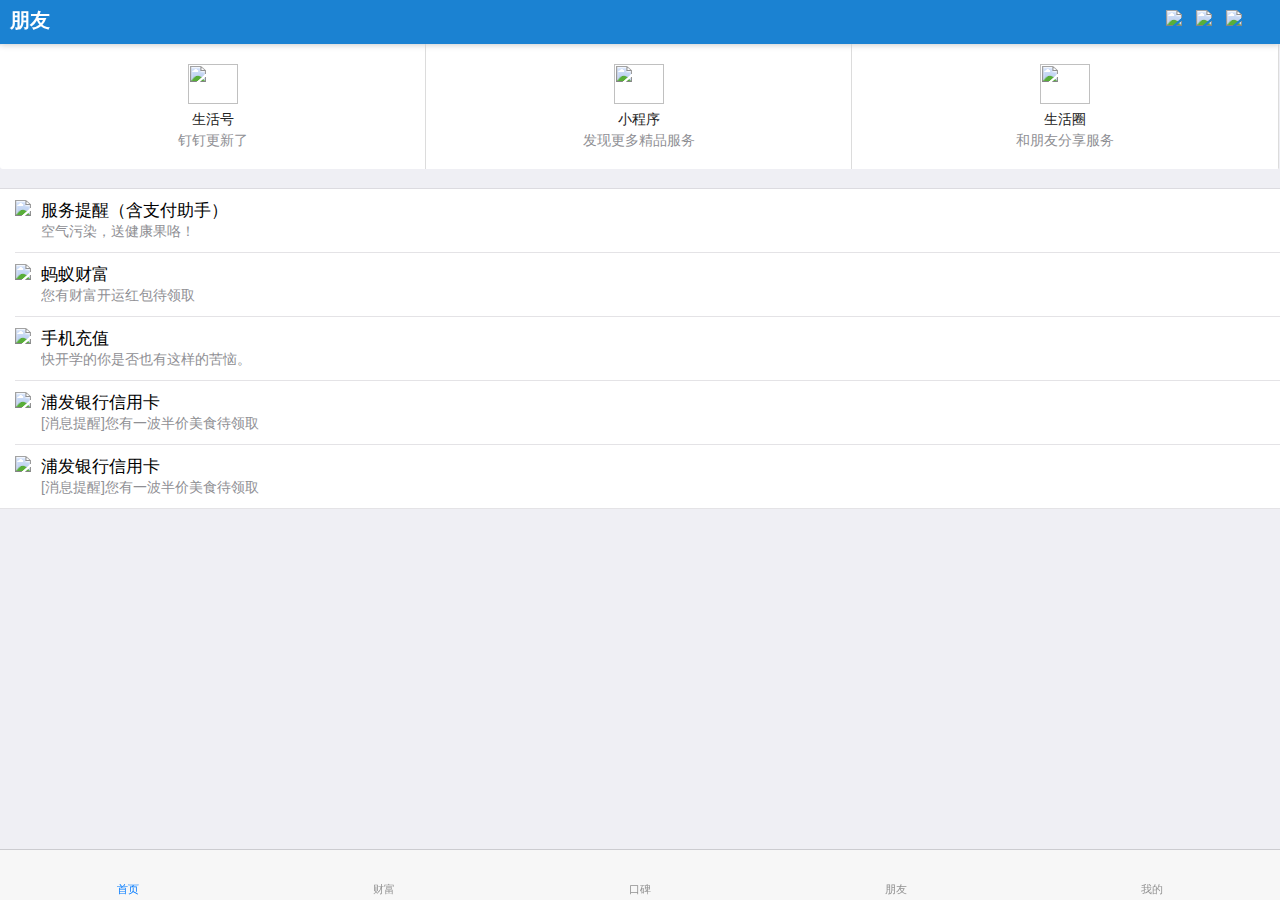
==== index.html @ 8fc230b5 "简易Alipay" ====
<!DOCTYPE html>
<html>
<head>
    <meta charset="utf-8">
    <meta name="viewport" content="width=device-width,initial-scale=1,minimum-scale=1,maximum-scale=1,user-scalable=no" />
    <title></title>
    <script src="js/mui.min.js"></script>
    <link href="css/mui.min.css" rel="stylesheet"/>
    <script type="text/javascript" charset="utf-8">
      	mui.init();
    </script>
</head>
<body>
	<header class="mui-bar mui-bar-nav" style="background-color:#1b82d2">
	    <h1 class="mui-pull-left" style="color: white;font-size: 20px;margin-top: 10px;">朋友</h1>
	    <img src="sucaiimg/add.png" class="mui-pull-right mui-media-object " style="width:24px;margin-top:10px;margin-right: 20px;"/>
	    <img src="sucaiimg/contact.png" class="mui-pull-right" style="width:24px;margin-top:10px;margin-right: 6px;"/>
	    <img src="sucaiimg/soyiso.png" class="mui-pull-right" style="width:24px;margin-top:10px;margin-right: 6px;"/>
	</header>
	<div class="mui-content">
		<div class="mui-segmented-control" style="border: none;margin-bottom: 20px;">
			<div style="width:33.3%;height:125px; text-align: center;float:left;background-color: white;border-right: solid 1px gainsboro;">
				<img src="sucaiimg/friends_icon1.png" style="width:50px;height:40px;margin-top:20px;"/>
				<p class='mui-text-center'style="margin:0px;color: #222222;">生活号</p>
				<p class='mui-text-center'>钉钉更新了</p>
			</div>
			<div  style="width:33.3%;height:125px; text-align: center;float:left;background-color: white;border-right: solid 1px gainsboro;">
				<img src="sucaiimg/friends_icon2.png" style="width:50px;height:40px;margin-top:20px;"/>
				<p class='mui-text-center'style="margin:0px;color: #222222;">小程序</p>
				<p class='mui-text-center'>发现更多精品服务</p>
			</div>
			<div  style="width:33.3%;height:125px; text-align: center;float:left;background-color: white;border-right: solid 1px gainsboro;">
				<img src="sucaiimg/friends_icon3.png" style="width:50px;height:40px;margin-top:20px;"/>
				<p class='mui-text-center'style="margin:0px;color: #222222;">生活圈</p>
				<p class='mui-text-center'>和朋友分享服务</p>
			</div>
		</div>
		<ul class="mui-table-view">
		    <li class="mui-table-view-cell mui-media">
		        <a href="javascript:;">
		            <img class="mui-media-object mui-pull-left" src="sucaiimg/friends_icon4.png">
		            <div class="mui-media-body">
		               	服务提醒（含支付助手）
		                <p class="mui-ellipsis">空气污染，送健康果咯！</p>
		            </div>
		        </a>
		    </li>
		    <li class="mui-table-view-cell mui-media">
		        <a href="javascript:;">
		            <img class="mui-media-object mui-pull-left" src="sucaiimg/friends_icon5.png">
		            <div class="mui-media-body">
		                蚂蚁财富
		                <p class="mui-ellipsis">您有财富开运红包待领取</p>
		            </div>
		        </a>
		    </li>
		    <li class="mui-table-view-cell mui-media">
		        <a href="javascript:;">
		            <img class="mui-media-object mui-pull-left" src="sucaiimg/friends_icon6.png">
		            <div class="mui-media-body">
		                手机充值
		                <p class="mui-ellipsis">快开学的你是否也有这样的苦恼。</p>
		            </div>
		        </a>
		    </li>
		     <li class="mui-table-view-cell mui-media">
		        <a href="javascript:;">
		            <img class="mui-media-object mui-pull-left" src="sucaiimg/friends_icon7.png">
		            <div class="mui-media-body">
		                浦发银行信用卡
		                <p class="mui-ellipsis">[消息提醒]您有一波半价美食待领取</p>
		            </div>
		        </a>
		    </li>
		    <li class="mui-table-view-cell mui-media">
		        <a href="javascript:;">
		            <img class="mui-media-object mui-pull-left" src="sucaiimg/friends_icon8.png">
		            <div class="mui-media-body">
		                浦发银行信用卡
		                <p class="mui-ellipsis">[消息提醒]您有一波半价美食待领取</p>
		            </div>
		        </a>
		    </li>
		</ul>
	</div>
	<nav class="mui-bar mui-bar-tab">
	    <a class="mui-tab-item mui-active">
	        <span class="mui-icon iconfont icon-zhifubao"></span>
	        <span class="mui-tab-label">首页</span>
	    </a>
	    <a class="mui-tab-item">
	        <span class="mui-icon iconfont icon-caifua"></span>
	        <span class="mui-tab-label">财富</span>
	    </a>
	    <a class="mui-tab-item">
	        <span class="mui-icon iconfont icon-koubei"></span>
	        <span class="mui-tab-label">口碑</span>
	    </a>
	    <a class="mui-tab-item">
	        <span class="mui-icon iconfont icon-pengyou"></span>
	        <span class="mui-tab-label">朋友</span>
	    </a>
	    <a class="mui-tab-item">
	        <span class="mui-icon iconfont icon-yixianshi_huaban"></span>
	        <span class="mui-tab-label">我的</span>
	    </a>
	</nav>
</body>
</html>
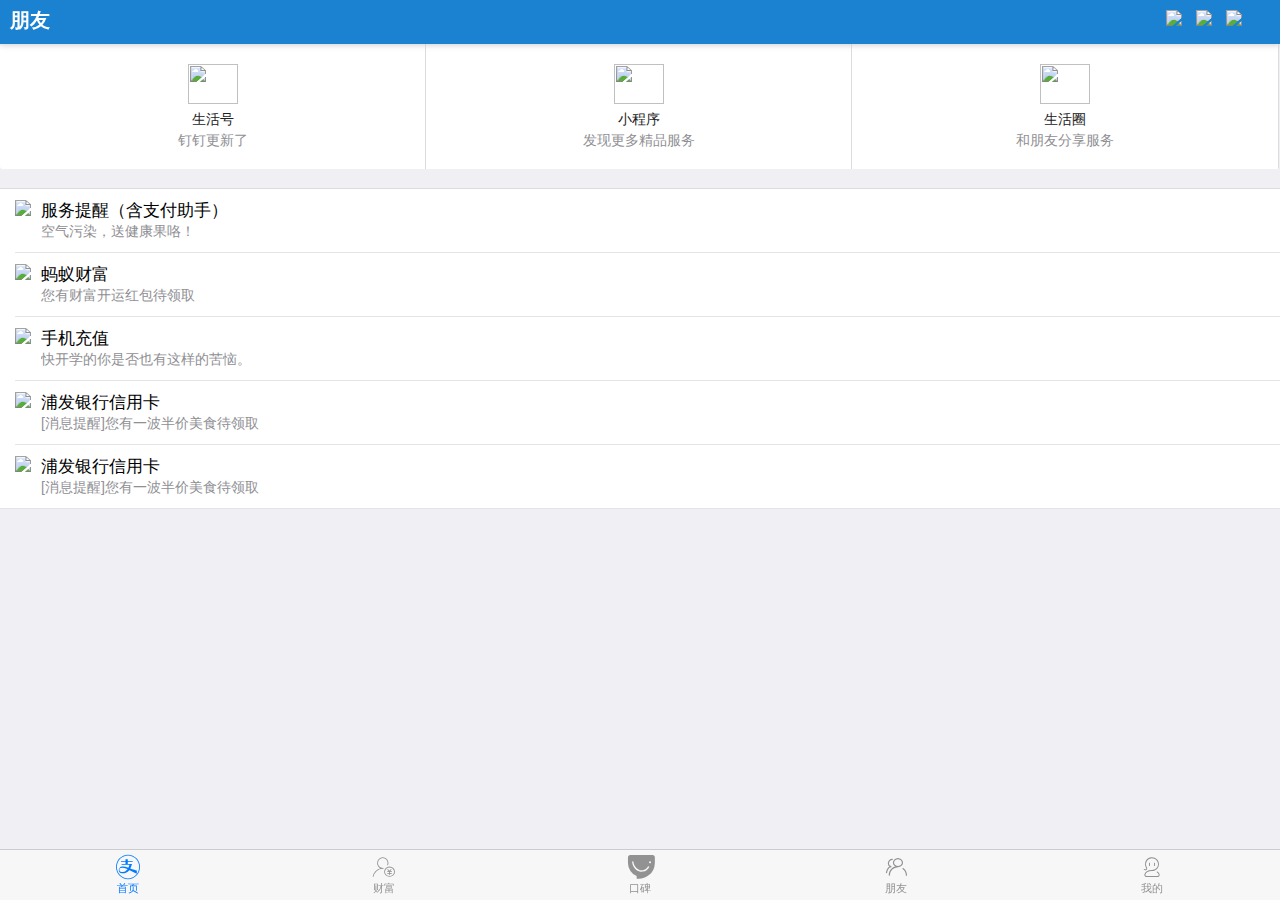
==== commit a5266d02: "简易Alipay" ====
--- a/index.html
+++ b/index.html
@@ -6,6 +6,7 @@
     <title></title>
     <script src="js/mui.min.js"></script>
     <link href="css/mui.min.css" rel="stylesheet"/>
+    <link rel="stylesheet" href="css/iconfont.css">
     <script type="text/javascript" charset="utf-8">
       	mui.init();
     </script>
--- a/css/iconfont.css
+++ b/css/iconfont.css
@@ -0,0 +1,32 @@
+@font-face {font-family: "iconfont";
+  src:url('../fonts/iconfont.ttf') format('truetype'); /* chrome、firefox、opera、Safari, Android, iOS 4.2+*/ 
+}
+
+.iconfont {
+  font-family: "iconfont" !important;
+  font-size: 16px;
+  font-style: normal;
+  -webkit-font-smoothing: antialiased;
+  -moz-osx-font-smoothing: grayscale;
+}
+
+.icon-caifua:before {
+  content: "\e668";
+}
+
+.icon-zhifubao:before {
+  content: "\e64e";
+}
+
+.icon-koubei:before {
+  content: "\e673";
+}
+
+.icon-pengyou:before {
+  content: "\e61a";
+}
+
+.icon-yixianshi_huaban:before {
+  content: "\e617";
+}
+
